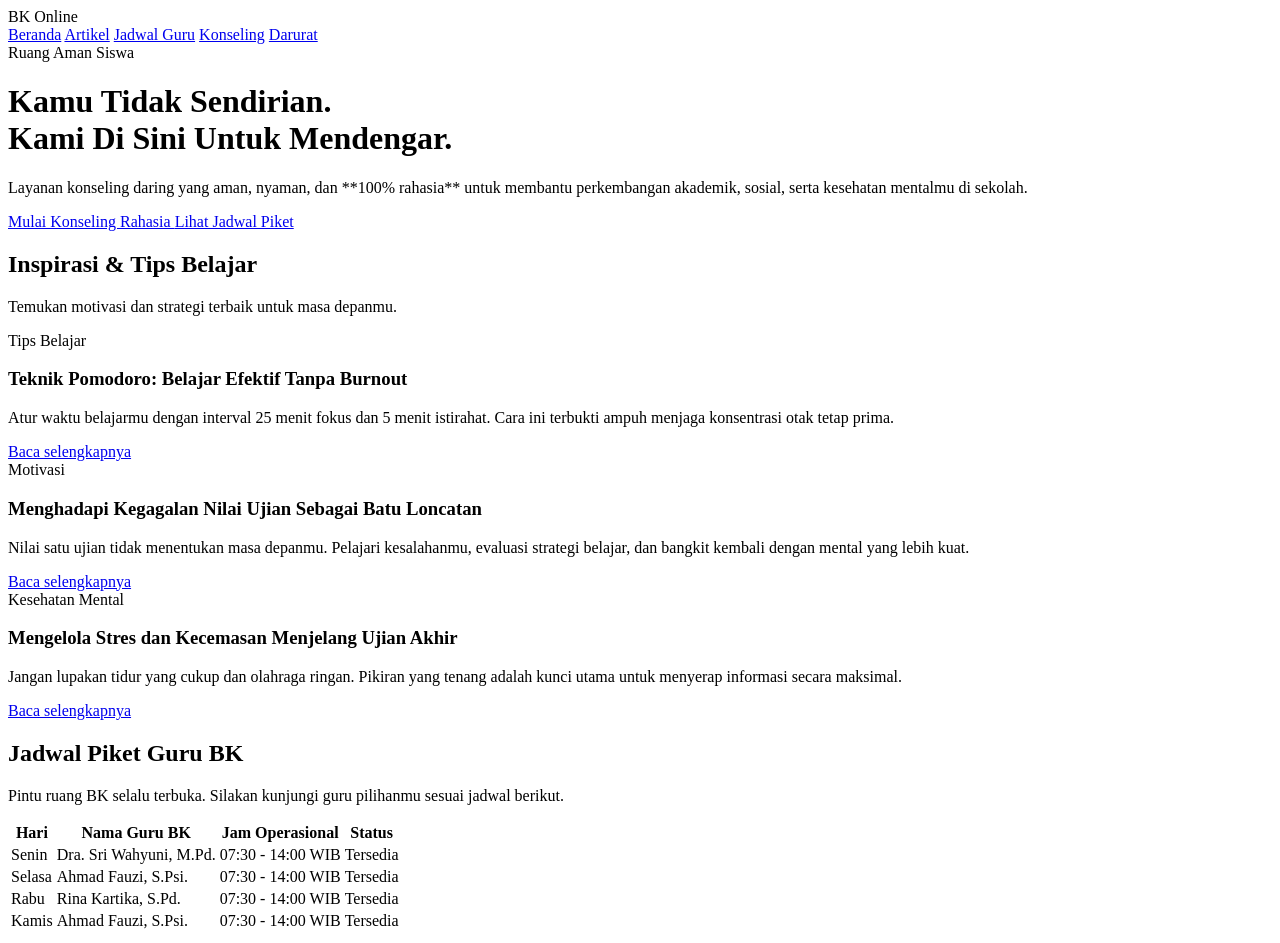
==== website pusat konseling.html @ 4922fa43 "Add files via upload" ====
<!DOCTYPE html>
<html lang="id">
<head>
    <meta charset="UTF-8">
    <meta name="viewport" content="width=device-width, initial-scale=1.0">
    <title>BK Online - Rumah Siswa</title>
    <!-- Tailwind CSS CDN -->
    <script src="https://tailwindcss.com"></script>
    <!-- FontAwesome untuk Ikon -->
    <link rel="stylesheet" href="https://cloudflare.com">
    <style>
        html { scroll-behavior: smooth; }
    </style>
</head>
<body class="bg-slate-50 text-slate-800 font-sans">

    <!-- 1. NAVIGATION BAR -->
    <nav class="bg-white shadow-md sticky top-0 z-50">
        <div class="max-w-7xl mx-auto px-4 sm:px-6 lg:px-8">
            <div class="flex justify-between h-16">
                <div class="flex items-center">
                    <span class="text-xl font-bold text-teal-600 flex items-center gap-2">
                        <i class="fa-solid fa-user-shield"></i> BK Online
                    </span>
                </div>
                <div class="flex items-center space-x-6 text-sm font-medium text-slate-600">
                    <a href="#home" class="hover:text-teal-600 transition">Beranda</a>
                    <a href="#artikel" class="hover:text-teal-600 transition">Artikel</a>
                    <a href="#jadwal" class="hover:text-teal-600 transition">Jadwal Guru</a>
                    <a href="#konseling" class="hover:text-teal-600 transition">Konseling</a>
                    <a href="#darurat" class="bg-rose-500 text-white px-4 py-2 rounded-full hover:bg-rose-600 transition shadow-sm">Darurat</a>
                </div>
            </div>
        </div>
    </nav>

    <!-- 2. HERO BANNER -->
    <header id="home" class="relative bg-gradient-to-br from-teal-500 to-emerald-600 text-white py-20 px-4 overflow-hidden">
        <div class="absolute inset-0 opacity-10 bg-[radial-gradient(#fff_1px,transparent_1px)] [background-size:16px_16px]"></div>
        <div class="max-w-4xl mx-auto text-center relative z-10">
            <span class="bg-teal-400/30 text-teal-100 text-xs font-semibold px-3 py-1 rounded-full uppercase tracking-wider">Ruang Aman Siswa</span>
            <h1 class="text-4xl md:text-5xl font-extrabold mt-4 mb-6 leading-tight">
                Kamu Tidak Sendirian. <br>Kami Di Sini Untuk Mendengar.
            </h1>
            <p class="text-lg text-teal-50/90 mb-8 max-w-2xl mx-auto leading-relaxed">
                Layanan konseling daring yang aman, nyaman, dan **100% rahasia** untuk membantu perkembangan akademik, sosial, serta kesehatan mentalmu di sekolah.
            </p>
            <div class="flex flex-wrap justify-center gap-4">
                <a href="#konseling" class="bg-white text-teal-700 font-semibold px-8 py-3 rounded-lg shadow-lg hover:bg-teal-50 transition transform hover:-translate-y-0.5">
                    Mulai Konseling Rahasia
                </a>
                <a href="#jadwal" class="border border-teal-200 text-white font-medium px-6 py-3 rounded-lg hover:bg-white/10 transition">
                    Lihat Jadwal Piket
                </a>
            </div>
        </div>
    </header>

    <main class="max-w-7xl mx-auto px-4 sm:px-6 lg:px-8 py-16 space-y-24">

        <!-- 3. KARTU ARTIKEL MOTIVASI & TIPS BELAJAR -->
        <section id="artikel">
            <div class="text-center mb-12">
                <h2 class="text-3xl font-bold text-slate-900">Inspirasi & Tips Belajar</h2>
                <p class="text-slate-500 mt-2">Temukan motivasi dan strategi terbaik untuk masa depanmu.</p>
            </div>
            
            <div class="grid grid-cols-1 md:grid-cols-3 gap-8">
                <!-- Kartu 1 -->
                <article class="bg-white rounded-2xl shadow-sm hover:shadow-md transition overflow-hidden border border-slate-100">
                    <div class="p-6">
                        <span class="text-xs font-semibold text-teal-600 bg-teal-50 px-2.5 py-1 rounded-full">Tips Belajar</span>
                        <h3 class="text-xl font-bold mt-4 mb-2 text-slate-900 hover:text-teal-600 transition cursor-pointer">Teknik Pomodoro: Belajar Efektif Tanpa Burnout</h3>
                        <p class="text-slate-600 text-sm line-clamp-3 mb-4">Atur waktu belajarmu dengan interval 25 menit fokus dan 5 menit istirahat. Cara ini terbukti ampuh menjaga konsentrasi otak tetap prima.</p>
                        <a href="#" class="text-sm font-semibold text-teal-600 hover:text-teal-700 inline-flex items-center gap-1">Baca selengkapnya <i class="fa-solid fa-arrow-right text-xs"></i></a>
                    </div>
                </article>

                <!-- Kartu 2 -->
                <article class="bg-white rounded-2xl shadow-sm hover:shadow-md transition overflow-hidden border border-slate-100">
                    <div class="p-6">
                        <span class="text-xs font-semibold text-purple-600 bg-purple-50 px-2.5 py-1 rounded-full">Motivasi</span>
                        <h3 class="text-xl font-bold mt-4 mb-2 text-slate-900 hover:text-teal-600 transition cursor-pointer">Menghadapi Kegagalan Nilai Ujian Sebagai Batu Loncatan</h3>
                        <p class="text-slate-600 text-sm line-clamp-3 mb-4">Nilai satu ujian tidak menentukan masa depanmu. Pelajari kesalahanmu, evaluasi strategi belajar, dan bangkit kembali dengan mental yang lebih kuat.</p>
                        <a href="#" class="text-sm font-semibold text-teal-600 hover:text-teal-700 inline-flex items-center gap-1">Baca selengkapnya <i class="fa-solid fa-arrow-right text-xs"></i></a>
                    </div>
                </article>

                <!-- Kartu 3 -->
                <article class="bg-white rounded-2xl shadow-sm hover:shadow-md transition overflow-hidden border border-slate-100">
                    <div class="p-6">
                        <span class="text-xs font-semibold text-emerald-600 bg-emerald-50 px-2.5 py-1 rounded-full">Kesehatan Mental</span>
                        <h3 class="text-xl font-bold mt-4 mb-2 text-slate-900 hover:text-teal-600 transition cursor-pointer">Mengelola Stres dan Kecemasan Menjelang Ujian Akhir</h3>
                        <p class="text-slate-600 text-sm line-clamp-3 mb-4">Jangan lupakan tidur yang cukup dan olahraga ringan. Pikiran yang tenang adalah kunci utama untuk menyerap informasi secara maksimal.</p>
                        <a href="#" class="text-sm font-semibold text-teal-600 hover:text-teal-700 inline-flex items-center gap-1">Baca selengkapnya <i class="fa-solid fa-arrow-right text-xs"></i></a>
                    </div>
                </article>
            </div>
        </section>

        <!-- 4. TABEL JADWAL PIKET GURU BK -->
        <section id="jadwal">
            <div class="text-center mb-12">
                <h2 class="text-3xl font-bold text-slate-900">Jadwal Piket Guru BK</h2>
                <p class="text-slate-500 mt-2">Pintu ruang BK selalu terbuka. Silakan kunjungi guru pilihanmu sesuai jadwal berikut.</p>
            </div>

            <div class="bg-white rounded-2xl shadow-sm border border-slate-100 overflow-hidden">
                <div class="overflow-x-auto">
                    <table class="w-full text-left border-collapse">
                        <thead>
                            <tr class="bg-slate-50 text-slate-600 text-sm font-semibold border-b border-slate-100">
                                <th class="p-4 pl-6">Hari</th>
                                <th class="p-4">Nama Guru BK</th>
                                <th class="p-4">Jam Operasional</th>
                                <th class="p-4 pr-6 text-center">Status</th>
                            </tr>
                        </thead>
                        <tbody class="text-slate-700 divide-y divide-slate-100">
                            <tr class="hover:bg-slate-50/50">
                                <td class="p-4 pl-6 font-medium text-slate-900">Senin</td>
                                <td class="p-4">Dra. Sri Wahyuni, M.Pd.</td>
                                <td class="p-4">07:30 - 14:00 WIB</td>
                                <td class="p-4 pr-6 text-center"><span class="bg-emerald-100 text-emerald-800 text-xs px-2.5 py-1 rounded-full font-medium">Tersedia</span></td>
                            </tr>
                            <tr class="hover:bg-slate-50/50">
                                <td class="p-4 pl-6 font-medium text-slate-900">Selasa</td>
                                <td class="p-4">Ahmad Fauzi, S.Psi.</td>
                                <td class="p-4">07:30 - 14:00 WIB</td>
                                <td class="p-4 pr-6 text-center"><span class="bg-emerald-100 text-emerald-800 text-xs px-2.5 py-1 rounded-full font-medium">Tersedia</span></td>
                            </tr>
                            <tr class="hover:bg-slate-50/50">
                                <td class="p-4 pl-6 font-medium text-slate-900">Rabu</td>
                                <td class="p-4">Rina Kartika, S.Pd.</td>
                                <td class="p-4">07:30 - 14:00 WIB</td>
                                <td class="p-4 pr-6 text-center"><span class="bg-emerald-100 text-emerald-800 text-xs px-2.5 py-1 rounded-full font-medium">Tersedia</span></td>
                            </tr>
                            <tr class="hover:bg-slate-50/50">
                                <td class="p-4 pl-6 font-medium text-slate-900">Kamis</td>
                                <td class="p-4">Ahmad Fauzi, S.Psi.</td>
                                <td class="p-4">07:30 - 14:00 WIB</td>
                                <td class="p-4 pr-6 text-center"><span class="bg-emerald-100 text-emerald-800 text-xs px-2.5 py-1 rounded-full font-medium">Tersedia</span></td>
                            </tr>
                            <tr class="hover:bg-slate-50/50">
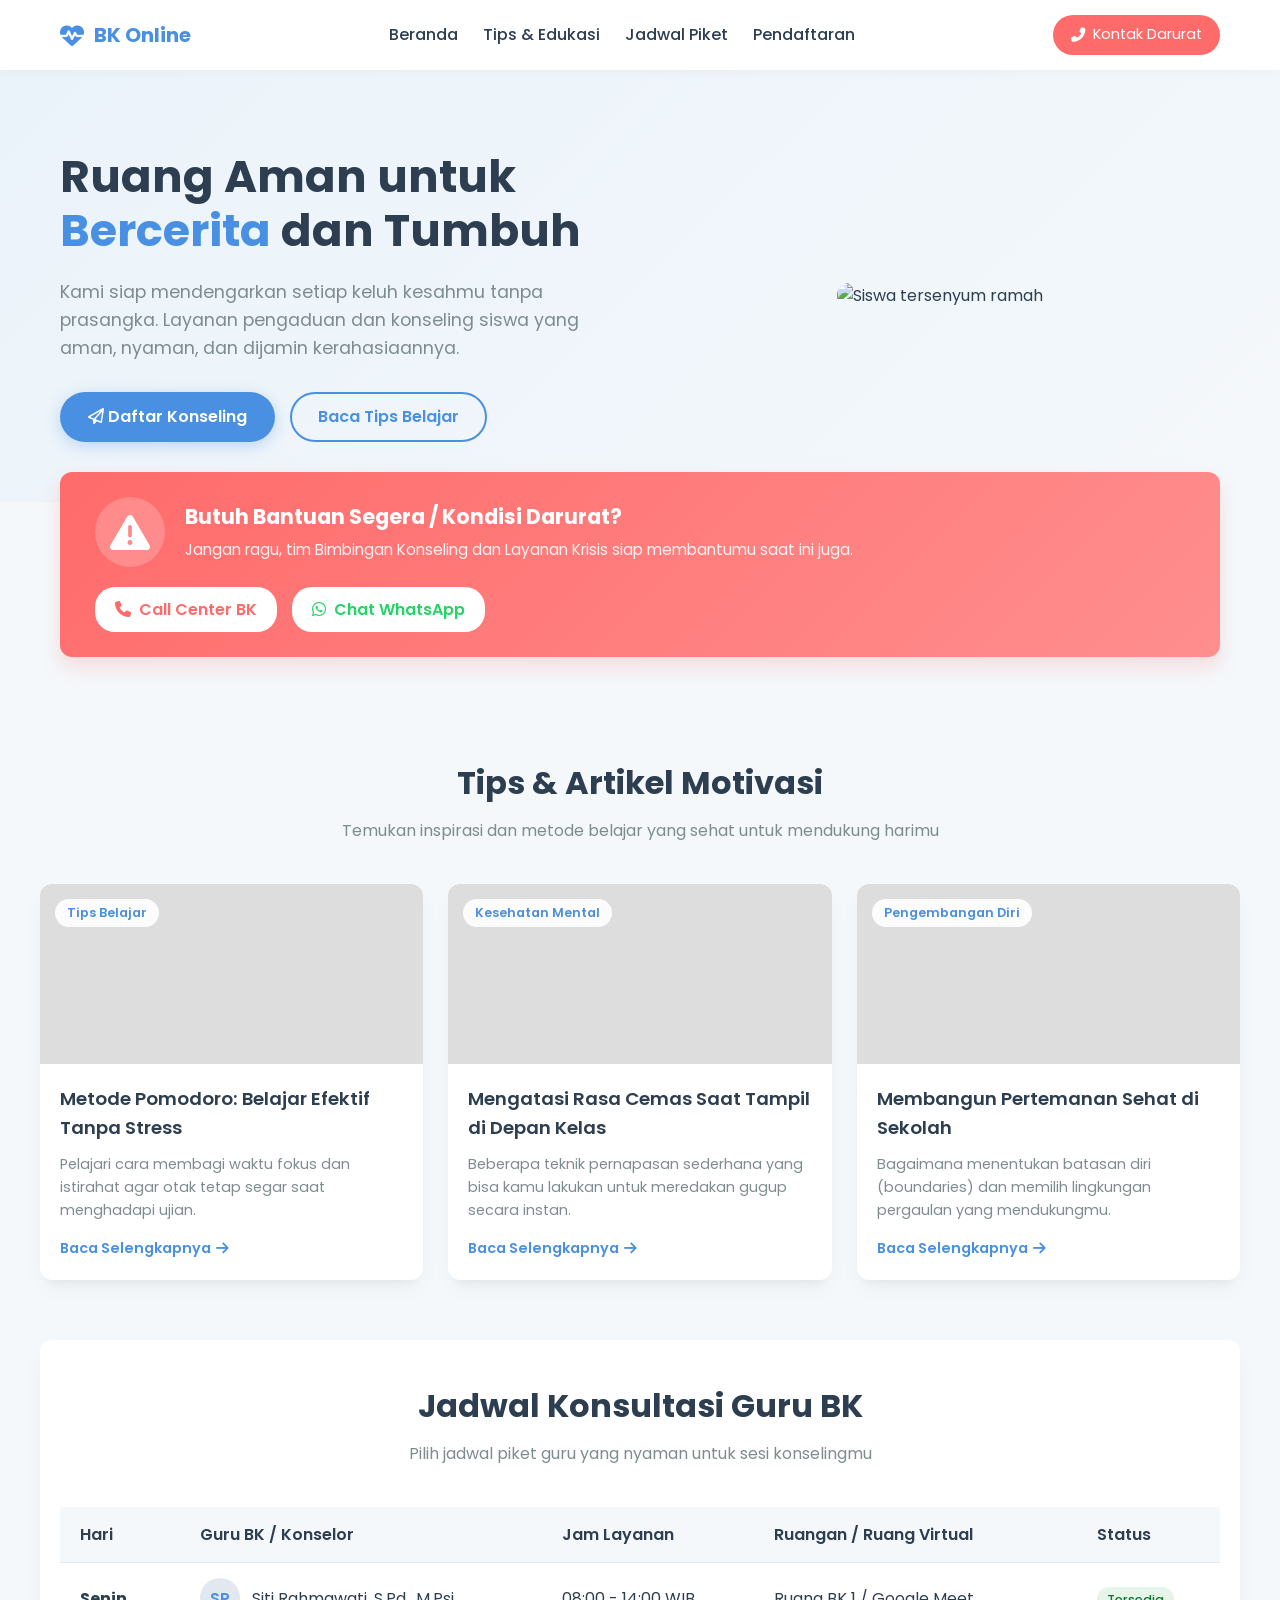
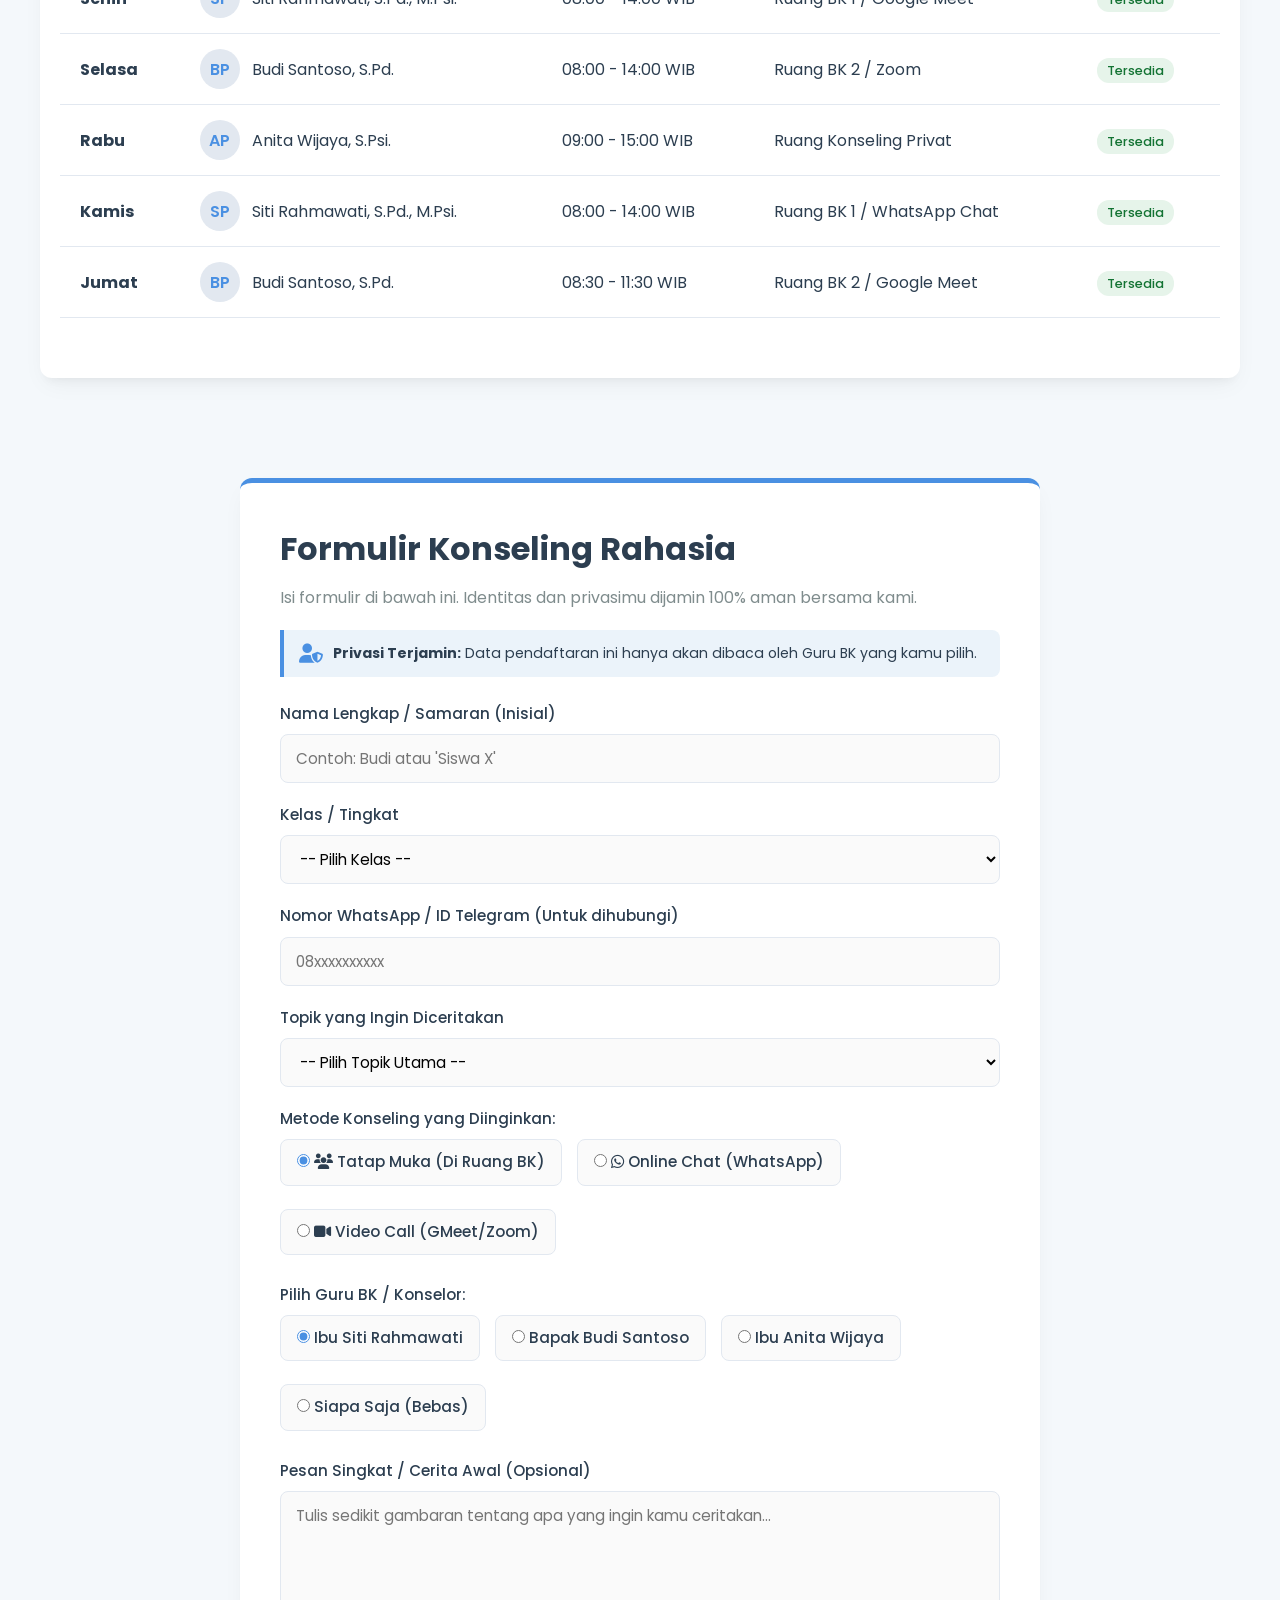
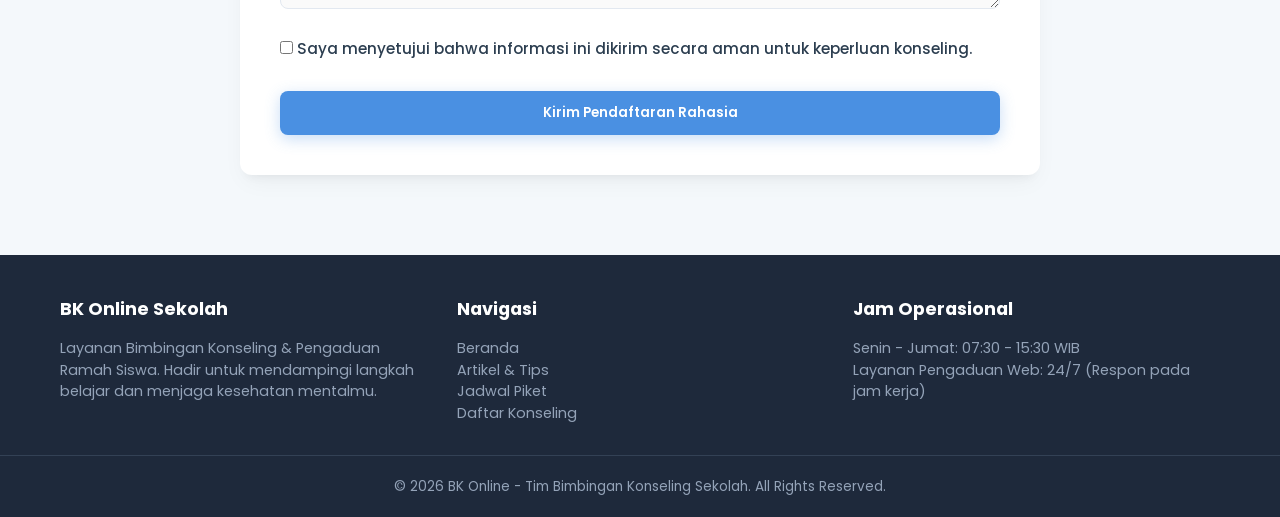
==== commit a1956c43: "Add files via upload" ====
--- a/website pusat konseling.html
+++ b/website pusat konseling.html
@@ -1,144 +1,1013 @@
-<!DOCTYPE html>
+<!doctype html>
 <html lang="id">
-<head>
-    <meta charset="UTF-8">
-    <meta name="viewport" content="width=device-width, initial-scale=1.0">
-    <title>BK Online - Rumah Siswa</title>
-    <!-- Tailwind CSS CDN -->
-    <script src="https://tailwindcss.com"></script>
-    <!-- FontAwesome untuk Ikon -->
-    <link rel="stylesheet" href="https://cloudflare.com">
+  <head>
+    <meta charset="UTF-8" />
+    <meta name="viewport" content="width=device-width, initial-scale=1.0" />
+    <title>Pusat Konseling & Layanan Pengaduan Ramah Siswa (BK Online)</title>
+    <!-- Google Fonts: Poppins -->
+    <link
+      href="https://fonts.googleapis.com/css2?family=Poppins:wght@300;400;500;600;700&display=swap"
+      rel="stylesheet"
+    />
+    <!-- FontAwesome Icons -->
+    <link
+      rel="stylesheet"
+      href="https://cdnjs.cloudflare.com/ajax/libs/font-awesome/6.4.0/css/all.min.css"
+    />
+
     <style>
-        html { scroll-behavior: smooth; }
+      /* --- RESET & VARIABLES --- */
+      :root {
+        --primary-color: #4a90e2;
+        --primary-dark: #357abd;
+        --secondary-color: #50e3c2;
+        --accent-color: #ff6b6b;
+        --bg-light: #f4f8fb;
+        --surface-white: #ffffff;
+        --text-dark: #2c3e50;
+        --text-muted: #7f8c8d;
+        --border-color: #e2e8f0;
+        --radius: 12px;
+        --shadow:
+          0 10px 25px -5px rgba(0, 0, 0, 0.05),
+          0 8px 10px -6px rgba(0, 0, 0, 0.05);
+        --transition: all 0.3s ease;
+      }
+
+      * {
+        margin: 0;
+        padding: 0;
+        box-sizing: border-box;
+        font-family: "Poppins", sans-serif;
+      }
+
+      body {
+        background-color: var(--bg-light);
+        color: var(--text-dark);
+        line-height: 1.6;
+      }
+
+      a {
+        text-decoration: none;
+        color: inherit;
+      }
+
+      ul {
+        list-style: none;
+      }
+
+      .container {
+        max-width: 1200px;
+        margin: 0 auto;
+        padding: 0 20px;
+      }
+
+      .section-title {
+        text-align: center;
+        font-size: 2rem;
+        font-weight: 700;
+        color: var(--text-dark);
+        margin-bottom: 10px;
+      }
+
+      .section-subtitle {
+        text-align: center;
+        color: var(--text-muted);
+        margin-bottom: 40px;
+        font-size: 1rem;
+      }
+
+      /* --- NAVBAR --- */
+      .navbar {
+        background-color: var(--surface-white);
+        box-shadow: 0 2px 10px rgba(0, 0, 0, 0.03);
+        position: sticky;
+        top: 0;
+        z-index: 1000;
+      }
+
+      .nav-container {
+        display: flex;
+        justify-content: space-between;
+        align-items: center;
+        height: 70px;
+      }
+
+      .logo {
+        display: flex;
+        align-items: center;
+        gap: 10px;
+        font-weight: 700;
+        font-size: 1.25rem;
+        color: var(--primary-color);
+      }
+
+      .logo i {
+        font-size: 1.5rem;
+      }
+
+      .nav-links {
+        display: flex;
+        gap: 25px;
+      }
+
+      .nav-links a {
+        font-weight: 500;
+        color: var(--text-dark);
+        transition: var(--transition);
+      }
+
+      .nav-links a:hover {
+        color: var(--primary-color);
+      }
+
+      .btn-emergency {
+        background-color: var(--accent-color);
+        color: white !important;
+        padding: 8px 18px;
+        border-radius: 20px;
+        font-size: 0.9rem;
+        display: flex;
+        align-items: center;
+        gap: 8px;
+        transition: var(--transition);
+      }
+
+      .btn-emergency:hover {
+        background-color: #e05252;
+        transform: translateY(-2px);
+      }
+
+      /* --- HERO BANNER --- */
+      .hero {
+        padding: 80px 0 60px;
+        background: linear-gradient(135deg, #ebf3fa 0%, #f4f8fb 100%);
+        overflow: hidden;
+      }
+
+      .hero-wrapper {
+        display: grid;
+        grid-template-columns: 1fr 1fr;
+        gap: 40px;
+        align-items: center;
+      }
+
+      .hero-content h1 {
+        font-size: 2.8rem;
+        line-height: 1.2;
+        margin-bottom: 20px;
+        color: var(--text-dark);
+      }
+
+      .hero-content h1 span {
+        color: var(--primary-color);
+      }
+
+      .hero-content p {
+        font-size: 1.1rem;
+        color: var(--text-muted);
+        margin-bottom: 30px;
+      }
+
+      .hero-buttons {
+        display: flex;
+        gap: 15px;
+        flex-wrap: wrap;
+      }
+
+      .btn-primary {
+        background-color: var(--primary-color);
+        color: white;
+        padding: 12px 28px;
+        border-radius: 30px;
+        font-weight: 600;
+        box-shadow: 0 4px 15px rgba(74, 144, 226, 0.3);
+        transition: var(--transition);
+        display: inline-block;
+        border: none;
+        cursor: pointer;
+      }
+
+      .btn-primary:hover {
+        background-color: var(--primary-dark);
+        transform: translateY(-2px);
+      }
+
+      .btn-secondary {
+        background-color: transparent;
+        color: var(--primary-color);
+        border: 2px solid var(--primary-color);
+        padding: 10px 26px;
+        border-radius: 30px;
+        font-weight: 600;
+        transition: var(--transition);
+        display: inline-block;
+      }
+
+      .btn-secondary:hover {
+        background-color: var(--primary-color);
+        color: white;
+      }
+
+      .hero-image {
+        text-align: center;
+        position: relative;
+      }
+
+      .hero-image img {
+        max-width: 100%;
+        height: auto;
+        border-radius: var(--radius);
+      }
+
+      /* --- EMERGENCY CONTACT BANNER --- */
+      .emergency-section {
+        margin-top: -30px;
+        position: relative;
+        z-index: 10;
+        margin-bottom: 60px;
+      }
+
+      .emergency-card {
+        background: linear-gradient(135deg, #ff6b6b, #ff8e8e);
+        color: white;
+        border-radius: var(--radius);
+        padding: 25px 35px;
+        display: flex;
+        justify-content: space-between;
+        align-items: center;
+        box-shadow: 0 10px 20px rgba(255, 107, 107, 0.2);
+        flex-wrap: wrap;
+        gap: 20px;
+      }
+
+      .emergency-info {
+        display: flex;
+        align-items: center;
+        gap: 20px;
+      }
+
+      .emergency-info i {
+        font-size: 2.5rem;
+        background: rgba(255, 255, 255, 0.2);
+        padding: 15px;
+        border-radius: 50%;
+      }
+
+      .emergency-text h3 {
+        font-size: 1.3rem;
+        margin-bottom: 5px;
+      }
+
+      .emergency-text p {
+        opacity: 0.9;
+        font-size: 0.95rem;
+      }
+
+      .emergency-actions {
+        display: flex;
+        gap: 15px;
+      }
+
+      .btn-call {
+        background: white;
+        color: var(--accent-color);
+        padding: 10px 20px;
+        border-radius: 20px;
+        font-weight: 600;
+        display: flex;
+        align-items: center;
+        gap: 8px;
+        transition: var(--transition);
+      }
+
+      .btn-call:hover {
+        background: var(--bg-light);
+        transform: scale(1.05);
+      }
+
+      /* --- ARTIKEL & TIPS --- */
+      .articles-section {
+        padding: 40px 0 60px;
+      }
+
+      .articles-grid {
+        display: grid;
+        grid-template-columns: repeat(auto-fit, minmax(280px, 1fr));
+        gap: 25px;
+      }
+
+      .article-card {
+        background-color: var(--surface-white);
+        border-radius: var(--radius);
+        overflow: hidden;
+        box-shadow: var(--shadow);
+        transition: var(--transition);
+        display: flex;
+        flex-direction: column;
+      }
+
+      .article-card:hover {
+        transform: translateY(-5px);
+        box-shadow: 0 15px 30px rgba(0, 0, 0, 0.1);
+      }
+
+      .article-img {
+        height: 180px;
+        background-color: #ddd;
+        background-size: cover;
+        background-position: center;
+        position: relative;
+      }
+
+      .article-badge {
+        position: absolute;
+        top: 15px;
+        left: 15px;
+        background: rgba(255, 255, 255, 0.9);
+        color: var(--primary-color);
+        padding: 4px 12px;
+        border-radius: 15px;
+        font-size: 0.8rem;
+        font-weight: 600;
+      }
+
+      .article-body {
+        padding: 20px;
+        display: flex;
+        flex-direction: column;
+        flex-grow: 1;
+      }
+
+      .article-title {
+        font-size: 1.15rem;
+        font-weight: 600;
+        margin-bottom: 10px;
+        color: var(--text-dark);
+      }
+
+      .article-excerpt {
+        font-size: 0.9rem;
+        color: var(--text-muted);
+        margin-bottom: 15px;
+        flex-grow: 1;
+      }
+
+      .article-link {
+        color: var(--primary-color);
+        font-weight: 600;
+        font-size: 0.9rem;
+        display: flex;
+        align-items: center;
+        gap: 5px;
+      }
+
+      .article-link:hover {
+        gap: 10px;
+      }
+
+      /* --- JADWAL GURU BK --- */
+      .schedule-section {
+        padding: 40px 0 60px;
+        background-color: var(--surface-white);
+        border-radius: var(--radius);
+        margin-bottom: 60px;
+        box-shadow: var(--shadow);
+      }
+
+      .table-responsive {
+        overflow-x: auto;
+        padding: 0 20px;
+      }
+
+      .schedule-table {
+        width: 100%;
+        border-collapse: collapse;
+        text-align: left;
+      }
+
+      .schedule-table th,
+      .schedule-table td {
+        padding: 15px 20px;
+        border-bottom: 1px solid var(--border-color);
+      }
+
+      .schedule-table th {
+        background-color: var(--bg-light);
+        color: var(--text-dark);
+        font-weight: 600;
+      }
+
+      .schedule-table tr:hover {
+        background-color: #f8fafc;
+      }
+
+      .teacher-info {
+        display: flex;
+        align-items: center;
+        gap: 12px;
+      }
+
+      .teacher-avatar {
+        width: 40px;
+        height: 40px;
+        border-radius: 50%;
+        background-color: #e2e8f0;
+        display: flex;
+        align-items: center;
+        justify-content: center;
+        color: var(--primary-color);
+        font-weight: 600;
+      }
+
+      .status-badge {
+        padding: 4px 10px;
+        border-radius: 12px;
+        font-size: 0.8rem;
+        font-weight: 500;
+      }
+
+      .status-online {
+        background-color: #e6f4ea;
+        color: #137333;
+      }
+
+      /* --- FORM KONSELING --- */
+      .form-section {
+        padding: 40px 0 80px;
+      }
+
+      .form-container {
+        max-width: 800px;
+        margin: 0 auto;
+        background: var(--surface-white);
+        padding: 40px;
+        border-radius: var(--radius);
+        box-shadow: var(--shadow);
+        border-top: 5px solid var(--primary-color);
+      }
+
+      .form-notice {
+        background-color: #ebf3fa;
+        border-left: 4px solid var(--primary-color);
+        padding: 12px 15px;
+        border-radius: 0 8px 8px 0;
+        margin-bottom: 25px;
+        font-size: 0.88rem;
+        color: var(--text-dark);
+        display: flex;
+        align-items: center;
+        gap: 10px;
+      }
+
+      .form-group {
+        margin-bottom: 20px;
+      }
+
+      .form-group label {
+        display: block;
+        font-weight: 500;
+        margin-bottom: 8px;
+        font-size: 0.95rem;
+      }
+
+      .form-control {
+        width: 100%;
+        padding: 12px 15px;
+        border: 1px solid var(--border-color);
+        border-radius: 8px;
+        font-size: 0.95rem;
+        transition: var(--transition);
+        outline: none;
+        background-color: #fafafa;
+      }
+
+      .form-control:focus {
+        border-color: var(--primary-color);
+        background-color: #fff;
+        box-shadow: 0 0 0 3px rgba(74, 144, 226, 0.1);
+      }
+
+      .radio-group,
+      .checkbox-group {
+        display: flex;
+        gap: 15px;
+        flex-wrap: wrap;
+        margin-top: 5px;
+      }
+
+      .radio-option,
+      .checkbox-option {
+        display: flex;
+        align-items: center;
+        gap: 8px;
+        background: #fafafa;
+        padding: 10px 16px;
+        border: 1px solid var(--border-color);
+        border-radius: 8px;
+        cursor: pointer;
+        transition: var(--transition);
+        font-size: 0.9rem;
+      }
+
+      .radio-option:hover,
+      .checkbox-option:hover {
+        border-color: var(--primary-color);
+        background: #f4f8fb;
+      }
+
+      .radio-option input,
+      .checkbox-option input {
+        accent-color: var(--primary-color);
+      }
+
+      /* --- FOOTER --- */
+      footer {
+        background-color: #1e293b;
+        color: #94a3b8;
+        padding: 40px 0 20px;
+        font-size: 0.9rem;
+      }
+
+      .footer-content {
+        display: grid;
+        grid-template-columns: repeat(auto-fit, minmax(200px, 1fr));
+        gap: 30px;
+        margin-bottom: 30px;
+      }
+
+      .footer-col h4 {
+        color: white;
+        font-size: 1.1rem;
+        margin-bottom: 15px;
+      }
+
+      .footer-col p {
+        line-height: 1.5;
+      }
+
+      .footer-bottom {
+        text-align: center;
+        border-top: 1px solid #334155;
+        padding-top: 20px;
+        font-size: 0.85rem;
+      }
+
+      /* --- RESPONSIVE --- */
+      @media (max-width: 768px) {
+        .hero-wrapper {
+          grid-template-columns: 1fr;
+          text-align: center;
+        }
+
+        .hero-buttons {
+          justify-content: center;
+        }
+
+        .emergency-card {
+          flex-direction: column;
+          text-align: center;
+        }
+
+        .emergency-info {
+          flex-direction: column;
+        }
+
+        .nav-links {
+          display: none; /* Dapat dikembangkan dengan menu hamburger JS */
+        }
+
+        .form-container {
+          padding: 25px 20px;
+        }
+      }
     </style>
-</head>
-<body class="bg-slate-50 text-slate-800 font-sans">
-
-    <!-- 1. NAVIGATION BAR -->
-    <nav class="bg-white shadow-md sticky top-0 z-50">
-        <div class="max-w-7xl mx-auto px-4 sm:px-6 lg:px-8">
-            <div class="flex justify-between h-16">
-                <div class="flex items-center">
-                    <span class="text-xl font-bold text-teal-600 flex items-center gap-2">
-                        <i class="fa-solid fa-user-shield"></i> BK Online
-                    </span>
+  </head>
+  <body>
+    <!-- NAVBAR -->
+    <nav class="navbar">
+      <div class="container nav-container">
+        <a href="#" class="logo">
+          <i class="fa-solid fa-heart-pulse"></i> BK Online
+        </a>
+        <div class="nav-links">
+          <a href="#home">Beranda</a>
+          <a href="#artikel">Tips & Edukasi</a>
+          <a href="#jadwal">Jadwal Piket</a>
+          <a href="#konseling">Pendaftaran</a>
+        </div>
+        <a href="#darurat" class="btn-emergency">
+          <i class="fa-solid fa-phone-flip"></i> Kontak Darurat
+        </a>
+      </div>
+    </nav>
+
+    <!-- HERO BANNER -->
+    <section class="hero" id="home">
+      <div class="container hero-wrapper">
+        <div class="hero-content">
+          <h1>Ruang Aman untuk <span>Bercerita</span> dan Tumbuh</h1>
+          <p>
+            Kami siap mendengarkan setiap keluh kesahmu tanpa prasangka. Layanan
+            pengaduan dan konseling siswa yang aman, nyaman, dan dijamin
+            kerahasiaannya.
+          </p>
+          <div class="hero-buttons">
+            <a href="#konseling" class="btn-primary"
+              ><i class="fa-regular fa-paper-plane"></i> Daftar Konseling</a
+            >
+            <a href="#artikel" class="btn-secondary">Baca Tips Belajar</a>
+          </div>
+        </div>
+        <div class="hero-image">
+          <img
+            src="https://images.unsplash.com/photo-1529156069898-49953e39b3ac?auto=format&fit=crop&w=600&q=80"
+            alt="Siswa tersenyum ramah"
+          />
+        </div>
+      </div>
+    </section>
+
+    <!-- SEMATAN KONTAK DARURAT -->
+    <section class="container emergency-section" id="darurat">
+      <div class="emergency-card">
+        <div class="emergency-info">
+          <i class="fa-solid fa-triangle-exclamation"></i>
+          <div class="emergency-text">
+            <h3>Butuh Bantuan Segera / Kondisi Darurat?</h3>
+            <p>
+              Jangan ragu, tim Bimbingan Konseling dan Layanan Krisis siap
+              membantumu saat ini juga.
+            </p>
+          </div>
+        </div>
+        <div class="emergency-actions">
+          <a href="tel:08001234567" class="btn-call"
+            ><i class="fa-solid fa-phone"></i> Call Center BK</a
+          >
+          <a
+            href="https://wa.me/628123456789"
+            class="btn-call"
+            style="color: #25d366"
+            ><i class="fa-brands fa-whatsapp"></i> Chat WhatsApp</a
+          >
+        </div>
+      </div>
+    </section>
+
+    <!-- ARTIKEL MOTIVASI & TIPS BELAJAR -->
+    <section class="container articles-section" id="artikel">
+      <h2 class="section-title">Tips & Artikel Motivasi</h2>
+      <p class="section-subtitle">
+        Temukan inspirasi dan metode belajar yang sehat untuk mendukung harimu
+      </p>
+
+      <div class="articles-grid">
+        <!-- Kartu 1 -->
+        <div class="article-card">
+          <div
+            class="article-img"
+            style="
+              background-image: url(&quot;https://images.unsplash.com/photo-1434030216411-0b793f4b4173?auto=format&fit=crop&w=500&q=80&quot;);
+            "
+          >
+            <span class="article-badge">Tips Belajar</span>
+          </div>
+          <div class="article-body">
+            <h3 class="article-title">
+              Metode Pomodoro: Belajar Efektif Tanpa Stress
+            </h3>
+            <p class="article-excerpt">
+              Pelajari cara membagi waktu fokus dan istirahat agar otak tetap
+              segar saat menghadapi ujian.
+            </p>
+            <a href="#" class="article-link"
+              >Baca Selengkapnya <i class="fa-solid fa-arrow-right"></i
+            ></a>
+          </div>
+        </div>
+
+        <!-- Kartu 2 -->
+        <div class="article-card">
+          <div
+            class="article-img"
+            style="
+              background-image: url(&quot;https://images.unsplash.com/photo-1506126613408-eca07ce68773?auto=format&fit=crop&w=500&q=80&quot;);
+            "
+          >
+            <span class="article-badge">Kesehatan Mental</span>
+          </div>
+          <div class="article-body">
+            <h3 class="article-title">
+              Mengatasi Rasa Cemas Saat Tampil di Depan Kelas
+            </h3>
+            <p class="article-excerpt">
+              Beberapa teknik pernapasan sederhana yang bisa kamu lakukan untuk
+              meredakan gugup secara instan.
+            </p>
+            <a href="#" class="article-link"
+              >Baca Selengkapnya <i class="fa-solid fa-arrow-right"></i
+            ></a>
+          </div>
+        </div>
+
+        <!-- Kartu 3 -->
+        <div class="article-card">
+          <div
+            class="article-img"
+            style="
+              background-image: url(&quot;https://images.unsplash.com/photo-1511632765486-a01980e01a18?auto=format&fit=crop&w=500&q=80&quot;);
+            "
+          >
+            <span class="article-badge">Pengembangan Diri</span>
+          </div>
+          <div class="article-body">
+            <h3 class="article-title">Membangun Pertemanan Sehat di Sekolah</h3>
+            <p class="article-excerpt">
+              Bagaimana menentukan batasan diri (boundaries) dan memilih
+              lingkungan pergaulan yang mendukungmu.
+            </p>
+            <a href="#" class="article-link"
+              >Baca Selengkapnya <i class="fa-solid fa-arrow-right"></i
+            ></a>
+          </div>
+        </div>
+      </div>
+    </section>
+
+    <!-- TABEL JADWAL PIKET GURU BK -->
+    <section class="container schedule-section" id="jadwal">
+      <h2 class="section-title">Jadwal Konsultasi Guru BK</h2>
+      <p class="section-subtitle">
+        Pilih jadwal piket guru yang nyaman untuk sesi konselingmu
+      </p>
+
+      <div class="table-responsive">
+        <table class="schedule-table">
+          <thead>
+            <tr>
+              <th>Hari</th>
+              <th>Guru BK / Konselor</th>
+              <th>Jam Layanan</th>
+              <th>Ruangan / Ruang Virtual</th>
+              <th>Status</th>
+            </tr>
+          </thead>
+          <tbody>
+            <tr>
+              <td><strong>Senin</strong></td>
+              <td>
+                <div class="teacher-info">
+                  <div class="teacher-avatar">SP</div>
+                  <span>Siti Rahmawati, S.Pd., M.Psi.</span>
                 </div>
-                <div class="flex items-center space-x-6 text-sm font-medium text-slate-600">
-                    <a href="#home" class="hover:text-teal-600 transition">Beranda</a>
-                    <a href="#artikel" class="hover:text-teal-600 transition">Artikel</a>
-                    <a href="#jadwal" class="hover:text-teal-600 transition">Jadwal Guru</a>
-                    <a href="#konseling" class="hover:text-teal-600 transition">Konseling</a>
-                    <a href="#darurat" class="bg-rose-500 text-white px-4 py-2 rounded-full hover:bg-rose-600 transition shadow-sm">Darurat</a>
+              </td>
+              <td>08:00 - 14:00 WIB</td>
+              <td>Ruang BK 1 / Google Meet</td>
+              <td><span class="status-badge status-online">Tersedia</span></td>
+            </tr>
+            <tr>
+              <td><strong>Selasa</strong></td>
+              <td>
+                <div class="teacher-info">
+                  <div class="teacher-avatar">BP</div>
+                  <span>Budi Santoso, S.Pd.</span>
                 </div>
+              </td>
+              <td>08:00 - 14:00 WIB</td>
+              <td>Ruang BK 2 / Zoom</td>
+              <td><span class="status-badge status-online">Tersedia</span></td>
+            </tr>
+            <tr>
+              <td><strong>Rabu</strong></td>
+              <td>
+                <div class="teacher-info">
+                  <div class="teacher-avatar">AP</div>
+                  <span>Anita Wijaya, S.Psi.</span>
+                </div>
+              </td>
+              <td>09:00 - 15:00 WIB</td>
+              <td>Ruang Konseling Privat</td>
+              <td><span class="status-badge status-online">Tersedia</span></td>
+            </tr>
+            <tr>
+              <td><strong>Kamis</strong></td>
+              <td>
+                <div class="teacher-info">
+                  <div class="teacher-avatar">SP</div>
+                  <span>Siti Rahmawati, S.Pd., M.Psi.</span>
+                </div>
+              </td>
+              <td>08:00 - 14:00 WIB</td>
+              <td>Ruang BK 1 / WhatsApp Chat</td>
+              <td><span class="status-badge status-online">Tersedia</span></td>
+            </tr>
+            <tr>
+              <td><strong>Jumat</strong></td>
+              <td>
+                <div class="teacher-info">
+                  <div class="teacher-avatar">BP</div>
+                  <span>Budi Santoso, S.Pd.</span>
+                </div>
+              </td>
+              <td>08:30 - 11:30 WIB</td>
+              <td>Ruang BK 2 / Google Meet</td>
+              <td><span class="status-badge status-online">Tersedia</span></td>
+            </tr>
+          </tbody>
+        </table>
+      </div>
+    </section>
+
+    <!-- FORMULIR PENDAFTARAN KONSELING RAHASIA -->
+    <section class="container form-section" id="konseling">
+      <div class="form-container">
+        <h2 class="section-title" style="text-align: left">
+          Formulir Konseling Rahasia
+        </h2>
+        <p style="color: var(--text-muted); margin-bottom: 20px">
+          Isi formulir di bawah ini. Identitas dan privasimu dijamin 100% aman
+          bersama kami.
+        </p>
+
+        <div class="form-notice">
+          <i
+            class="fa-solid fa-user-shield"
+            style="font-size: 1.2rem; color: var(--primary-color)"
+          ></i>
+          <span
+            ><strong>Privasi Terjamin:</strong> Data pendaftaran ini hanya akan
+            dibaca oleh Guru BK yang kamu pilih.</span
+          >
+        </div>
+
+        <form
+          action="#"
+          method="POST"
+          onsubmit="
+            event.preventDefault();
+            alert('Pendaftaran berhasil dikirim! Guru BK akan menghubungimu.');
+          "
+        >
+          <!-- Nama & Kelas -->
+          <div class="form-group">
+            <label for="nama">Nama Lengkap / Samaran (Inisial)</label>
+            <input
+              type="text"
+              id="nama"
+              class="form-control"
+              placeholder="Contoh: Budi atau 'Siswa X'"
+              required
+            />
+          </div>
+
+          <div class="form-group">
+            <label for="kelas">Kelas / Tingkat</label>
+            <select id="kelas" class="form-control" required>
+              <option value="" disabled selected>-- Pilih Kelas --</option>
+              <option value="10">Kelas X (Sepuluh)</option>
+              <option value="11">Kelas XI (Sebelas)</option>
+              <option value="12">Kelas XII (Dua Belas)</option>
+            </select>
+          </div>
+
+          <!-- Kontak -->
+          <div class="form-group">
+            <label for="kontak"
+              >Nomor WhatsApp / ID Telegram (Untuk dihubungi)</label
+            >
+            <input
+              type="text"
+              id="kontak"
+              class="form-control"
+              placeholder="08xxxxxxxxxx"
+              required
+            />
+          </div>
+
+          <!-- Kategori Topik (Dropdown) -->
+          <div class="form-group">
+            <label for="kategori">Topik yang Ingin Diceritakan</label>
+            <select id="kategori" class="form-control" required>
+              <option value="" disabled selected>
+                -- Pilih Topik Utama --
+              </option>
+              <option value="akademik">Masalah Belajar / Akademik</option>
+              <option value="pertemanan">Hubungan Pertemanan / Sosial</option>
+              <option value="keluarga">Masalah Keluarga / Rumah</option>
+              <option value="karir">Konsultasi Karir / Perguruan Tinggi</option>
+              <option value="pengaduan">
+                Pengaduan Bullying / Perundungan
+              </option>
+              <option value="lainnya">Lainnya</option>
+            </select>
+          </div>
+
+          <!-- Metode Konseling (Radio Button) -->
+          <div class="form-group">
+            <label>Metode Konseling yang Diinginkan:</label>
+            <div class="radio-group">
+              <label class="radio-option">
+                <input type="radio" name="metode" value="tatap_muka" checked />
+                <i class="fa-solid fa-users"></i> Tatap Muka (Di Ruang BK)
+              </label>
+              <label class="radio-option">
+                <input type="radio" name="metode" value="online_chat" />
+                <i class="fa-brands fa-whatsapp"></i> Online Chat (WhatsApp)
+              </label>
+              <label class="radio-option">
+                <input type="radio" name="metode" value="video_call" />
+                <i class="fa-solid fa-video"></i> Video Call (GMeet/Zoom)
+              </label>
             </div>
-        </div>
-    </nav>
-
-    <!-- 2. HERO BANNER -->
-    <header id="home" class="relative bg-gradient-to-br from-teal-500 to-emerald-600 text-white py-20 px-4 overflow-hidden">
-        <div class="absolute inset-0 opacity-10 bg-[radial-gradient(#fff_1px,transparent_1px)] [background-size:16px_16px]"></div>
-        <div class="max-w-4xl mx-auto text-center relative z-10">
-            <span class="bg-teal-400/30 text-teal-100 text-xs font-semibold px-3 py-1 rounded-full uppercase tracking-wider">Ruang Aman Siswa</span>
-            <h1 class="text-4xl md:text-5xl font-extrabold mt-4 mb-6 leading-tight">
-                Kamu Tidak Sendirian. <br>Kami Di Sini Untuk Mendengar.
-            </h1>
-            <p class="text-lg text-teal-50/90 mb-8 max-w-2xl mx-auto leading-relaxed">
-                Layanan konseling daring yang aman, nyaman, dan **100% rahasia** untuk membantu perkembangan akademik, sosial, serta kesehatan mentalmu di sekolah.
-            </p>
-            <div class="flex flex-wrap justify-center gap-4">
-                <a href="#konseling" class="bg-white text-teal-700 font-semibold px-8 py-3 rounded-lg shadow-lg hover:bg-teal-50 transition transform hover:-translate-y-0.5">
-                    Mulai Konseling Rahasia
-                </a>
-                <a href="#jadwal" class="border border-teal-200 text-white font-medium px-6 py-3 rounded-lg hover:bg-white/10 transition">
-                    Lihat Jadwal Piket
-                </a>
+          </div>
+
+          <!-- Pilih Guru BK (Radio Button) -->
+          <div class="form-group">
+            <label>Pilih Guru BK / Konselor:</label>
+            <div class="radio-group">
+              <label class="radio-option">
+                <input type="radio" name="guru" value="Ibu Siti" checked /> Ibu
+                Siti Rahmawati
+              </label>
+              <label class="radio-option">
+                <input type="radio" name="guru" value="Bapak Budi" /> Bapak Budi
+                Santoso
+              </label>
+              <label class="radio-option">
+                <input type="radio" name="guru" value="Ibu Anita" /> Ibu Anita
+                Wijaya
+              </label>
+              <label class="radio-option">
+                <input type="radio" name="guru" value="Bebas" /> Siapa Saja
+                (Bebas)
+              </label>
             </div>
-        </div>
-    </header>
-
-    <main class="max-w-7xl mx-auto px-4 sm:px-6 lg:px-8 py-16 space-y-24">
-
-        <!-- 3. KARTU ARTIKEL MOTIVASI & TIPS BELAJAR -->
-        <section id="artikel">
-            <div class="text-center mb-12">
-                <h2 class="text-3xl font-bold text-slate-900">Inspirasi & Tips Belajar</h2>
-                <p class="text-slate-500 mt-2">Temukan motivasi dan strategi terbaik untuk masa depanmu.</p>
-            </div>
-            
-            <div class="grid grid-cols-1 md:grid-cols-3 gap-8">
-                <!-- Kartu 1 -->
-                <article class="bg-white rounded-2xl shadow-sm hover:shadow-md transition overflow-hidden border border-slate-100">
-                    <div class="p-6">
-                        <span class="text-xs font-semibold text-teal-600 bg-teal-50 px-2.5 py-1 rounded-full">Tips Belajar</span>
-                        <h3 class="text-xl font-bold mt-4 mb-2 text-slate-900 hover:text-teal-600 transition cursor-pointer">Teknik Pomodoro: Belajar Efektif Tanpa Burnout</h3>
-                        <p class="text-slate-600 text-sm line-clamp-3 mb-4">Atur waktu belajarmu dengan interval 25 menit fokus dan 5 menit istirahat. Cara ini terbukti ampuh menjaga konsentrasi otak tetap prima.</p>
-                        <a href="#" class="text-sm font-semibold text-teal-600 hover:text-teal-700 inline-flex items-center gap-1">Baca selengkapnya <i class="fa-solid fa-arrow-right text-xs"></i></a>
-                    </div>
-                </article>
-
-                <!-- Kartu 2 -->
-                <article class="bg-white rounded-2xl shadow-sm hover:shadow-md transition overflow-hidden border border-slate-100">
-                    <div class="p-6">
-                        <span class="text-xs font-semibold text-purple-600 bg-purple-50 px-2.5 py-1 rounded-full">Motivasi</span>
-                        <h3 class="text-xl font-bold mt-4 mb-2 text-slate-900 hover:text-teal-600 transition cursor-pointer">Menghadapi Kegagalan Nilai Ujian Sebagai Batu Loncatan</h3>
-                        <p class="text-slate-600 text-sm line-clamp-3 mb-4">Nilai satu ujian tidak menentukan masa depanmu. Pelajari kesalahanmu, evaluasi strategi belajar, dan bangkit kembali dengan mental yang lebih kuat.</p>
-                        <a href="#" class="text-sm font-semibold text-teal-600 hover:text-teal-700 inline-flex items-center gap-1">Baca selengkapnya <i class="fa-solid fa-arrow-right text-xs"></i></a>
-                    </div>
-                </article>
-
-                <!-- Kartu 3 -->
-                <article class="bg-white rounded-2xl shadow-sm hover:shadow-md transition overflow-hidden border border-slate-100">
-                    <div class="p-6">
-                        <span class="text-xs font-semibold text-emerald-600 bg-emerald-50 px-2.5 py-1 rounded-full">Kesehatan Mental</span>
-                        <h3 class="text-xl font-bold mt-4 mb-2 text-slate-900 hover:text-teal-600 transition cursor-pointer">Mengelola Stres dan Kecemasan Menjelang Ujian Akhir</h3>
-                        <p class="text-slate-600 text-sm line-clamp-3 mb-4">Jangan lupakan tidur yang cukup dan olahraga ringan. Pikiran yang tenang adalah kunci utama untuk menyerap informasi secara maksimal.</p>
-                        <a href="#" class="text-sm font-semibold text-teal-600 hover:text-teal-700 inline-flex items-center gap-1">Baca selengkapnya <i class="fa-solid fa-arrow-right text-xs"></i></a>
-                    </div>
-                </article>
-            </div>
-        </section>
-
-        <!-- 4. TABEL JADWAL PIKET GURU BK -->
-        <section id="jadwal">
-            <div class="text-center mb-12">
-                <h2 class="text-3xl font-bold text-slate-900">Jadwal Piket Guru BK</h2>
-                <p class="text-slate-500 mt-2">Pintu ruang BK selalu terbuka. Silakan kunjungi guru pilihanmu sesuai jadwal berikut.</p>
-            </div>
-
-            <div class="bg-white rounded-2xl shadow-sm border border-slate-100 overflow-hidden">
-                <div class="overflow-x-auto">
-                    <table class="w-full text-left border-collapse">
-                        <thead>
-                            <tr class="bg-slate-50 text-slate-600 text-sm font-semibold border-b border-slate-100">
-                                <th class="p-4 pl-6">Hari</th>
-                                <th class="p-4">Nama Guru BK</th>
-                                <th class="p-4">Jam Operasional</th>
-                                <th class="p-4 pr-6 text-center">Status</th>
-                            </tr>
-                        </thead>
-                        <tbody class="text-slate-700 divide-y divide-slate-100">
-                            <tr class="hover:bg-slate-50/50">
-                                <td class="p-4 pl-6 font-medium text-slate-900">Senin</td>
-                                <td class="p-4">Dra. Sri Wahyuni, M.Pd.</td>
-                                <td class="p-4">07:30 - 14:00 WIB</td>
-                                <td class="p-4 pr-6 text-center"><span class="bg-emerald-100 text-emerald-800 text-xs px-2.5 py-1 rounded-full font-medium">Tersedia</span></td>
-                            </tr>
-                            <tr class="hover:bg-slate-50/50">
-                                <td class="p-4 pl-6 font-medium text-slate-900">Selasa</td>
-                                <td class="p-4">Ahmad Fauzi, S.Psi.</td>
-                                <td class="p-4">07:30 - 14:00 WIB</td>
-                                <td class="p-4 pr-6 text-center"><span class="bg-emerald-100 text-emerald-800 text-xs px-2.5 py-1 rounded-full font-medium">Tersedia</span></td>
-                            </tr>
-                            <tr class="hover:bg-slate-50/50">
-                                <td class="p-4 pl-6 font-medium text-slate-900">Rabu</td>
-                                <td class="p-4">Rina Kartika, S.Pd.</td>
-                                <td class="p-4">07:30 - 14:00 WIB</td>
-                                <td class="p-4 pr-6 text-center"><span class="bg-emerald-100 text-emerald-800 text-xs px-2.5 py-1 rounded-full font-medium">Tersedia</span></td>
-                            </tr>
-                            <tr class="hover:bg-slate-50/50">
-                                <td class="p-4 pl-6 font-medium text-slate-900">Kamis</td>
-                                <td class="p-4">Ahmad Fauzi, S.Psi.</td>
-                                <td class="p-4">07:30 - 14:00 WIB</td>
-                                <td class="p-4 pr-6 text-center"><span class="bg-emerald-100 text-emerald-800 text-xs px-2.5 py-1 rounded-full font-medium">Tersedia</span></td>
-                            </tr>
-                            <tr class="hover:bg-slate-50/50">+          </div>
+
+          <!-- Pesan Singkat -->
+          <div class="form-group">
+            <label for="pesan">Pesan Singkat / Cerita Awal (Opsional)</label>
+            <textarea
+              id="pesan"
+              class="form-control"
+              rows="4"
+              placeholder="Tulis sedikit gambaran tentang apa yang ingin kamu ceritakan..."
+            ></textarea>
+          </div>
+
+          <!-- Checkbox Kerahasiaan -->
+          <div class="form-group">
+            <label
+              class="checkbox-option"
+              style="border: none; background: none; padding: 0"
+            >
+              <input type="checkbox" required />
+              Saya menyetujui bahwa informasi ini dikirim secara aman untuk
+              keperluan konseling.
+            </label>
+          </div>
+
+          <button
+            type="submit"
+            class="btn-primary"
+            style="width: 100%; border-radius: 8px; margin-top: 10px"
+          >
+            Kirim Pendaftaran Rahasia
+          </button>
+        </form>
+      </div>
+    </section>
+
+    <!-- FOOTER -->
+    <footer>
+      <div class="container footer-content">
+        <div class="footer-col">
+          <h4>BK Online Sekolah</h4>
+          <p>
+            Layanan Bimbingan Konseling & Pengaduan Ramah Siswa. Hadir untuk
+            mendampingi langkah belajar dan menjaga kesehatan mentalmu.
+          </p>
+        </div>
+        <div class="footer-col">
+          <h4>Navigasi</h4>
+          <p><a href="#home">Beranda</a></p>
+          <p><a href="#artikel">Artikel & Tips</a></p>
+          <p><a href="#jadwal">Jadwal Piket</a></p>
+          <p><a href="#konseling">Daftar Konseling</a></p>
+        </div>
+        <div class="footer-col">
+          <h4>Jam Operasional</h4>
+          <p>Senin - Jumat: 07:30 - 15:30 WIB</p>
+          <p>Layanan Pengaduan Web: 24/7 (Respon pada jam kerja)</p>
+        </div>
+      </div>
+      <div class="footer-bottom">
+        <p>
+          &copy; 2026 BK Online - Tim Bimbingan Konseling Sekolah. All Rights
+          Reserved.
+        </p>
+      </div>
+    </footer>
+  </body>
+</html>
